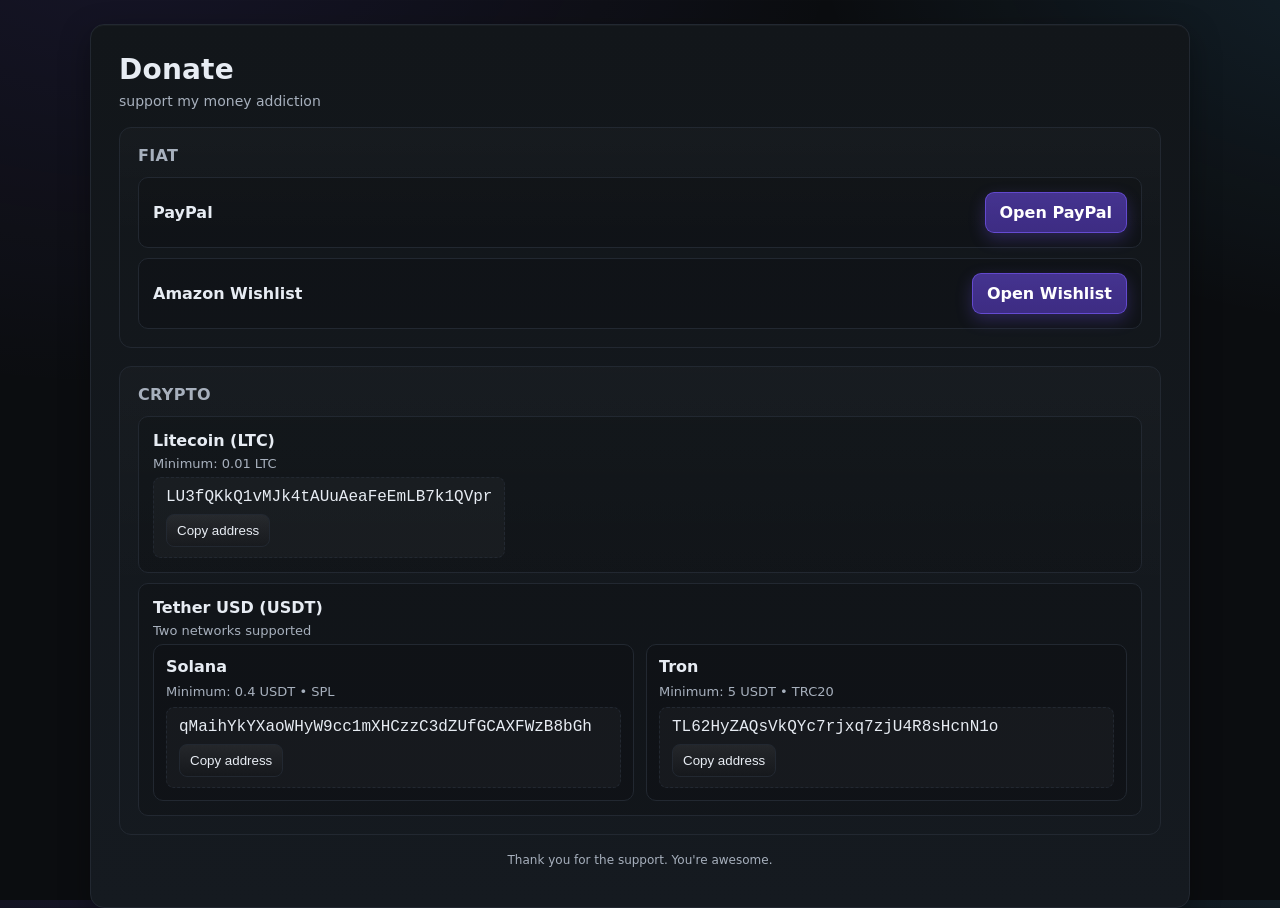
==== system/vps/www/donate.petrovic.foo/index.html @ 73cc89cb "add some ai generated site" ====
<!doctype html>
<html lang="en">

<head>
    <meta charset="utf-8" />
    <meta name="viewport" content="width=device-width, initial-scale=1" />
    <title>give me money</title>

    <!-- Dark mode + theme -->
    <meta name="color-scheme" content="dark light" />
    <meta name="theme-color" content="#0b0d10" media="(prefers-color-scheme: dark)">
    <meta name="theme-color" content="#ffffff" media="(prefers-color-scheme: light)">

    <!-- Social embed (Open Graph / Twitter) -->
    <meta property="og:type" content="website" />
    <meta property="og:url" content="https://donate.petrovic.foo/" />
    <meta property="og:site_name" content="donate.petrovic.foo" />
    <meta property="og:title" content="Donate" />
    <meta property="og:description" content="support my money addiction" />
    <meta name="twitter:card" content="summary" />
    <meta name="twitter:title" content="Donate" />
    <meta name="twitter:description" content="support my money addiction" />
    <link rel="canonical" href="https://donate.petrovic.foo/" />

    <style>
        :root {
            color-scheme: dark;
            --bg: #0b0d10;
            --surface: #12161a;
            --elev: #151a20;
            --text: #e7ecf3;
            --muted: #a7b0bd;
            --line: #222831;
            --accent: #7c5cff;
            --accent-2: #55c2ff;
            --ok: #44d07b;
            --warn: #ffb86b;
            --radius: 14px;
            --shadow: 0 10px 30px rgba(0, 0, 0, .35), 0 1px 0 rgba(255, 255, 255, .03) inset;
        }

        * {
            box-sizing: border-box;
        }

        html,
        body {
            height: 100%;
        }

        body {
            margin: 0;
            font-family: ui-sans-serif, system-ui, -apple-system, Segoe UI, Roboto, Ubuntu, Cantarell, Noto Sans, "Helvetica Neue", Arial, "Apple Color Emoji", "Segoe UI Emoji";
            background: radial-gradient(1200px 800px at 10% -10%, rgba(124, 92, 255, .10), transparent 60%),
                radial-gradient(1000px 700px at 110% -10%, rgba(85, 194, 255, .12), transparent 60%),
                var(--bg);
            color: var(--text);
            display: grid;
            place-items: center;
            padding: 24px;
        }

        .wrap {
            width: 100%;
            max-width: 1100px;
            background: linear-gradient(180deg, var(--surface), var(--elev));
            border: 1px solid var(--line);
            border-radius: var(--radius);
            box-shadow: var(--shadow);
            padding: 28px;
        }

        header {
            display: flex;
            align-items: center;
            justify-content: space-between;
            gap: 16px;
            margin-bottom: 18px;
        }

        .title {
            display: grid;
            gap: 6px;
        }

        h1 {
            font-size: 28px;
            line-height: 1.2;
            margin: 0;
            letter-spacing: 0.2px;
        }

        .subtitle {
            color: var(--muted);
            font-size: 14px;
            margin: 0;
        }

        .sections {
            display: grid;
            gap: 18px;
        }

        section {
            border: 1px solid var(--line);
            border-radius: 12px;
            padding: 18px;
            background: linear-gradient(180deg, rgba(255, 255, 255, .02), rgba(255, 255, 255, 0) 50%);
        }

        section h2 {
            margin: 0 0 12px;
            font-size: 16px;
            letter-spacing: .3px;
            color: var(--muted);
            text-transform: uppercase;
        }

        .list {
            display: grid;
            gap: 10px;
        }

        .item {
            display: flex;
            align-items: center;
            justify-content: space-between;
            gap: 16px;
            padding: 14px;
            border: 1px solid var(--line);
            border-radius: 10px;
            background: rgba(0, 0, 0, .16);
        }

        .left {
            display: grid;
            gap: 6px;
            min-width: 0;
        }

        .label {
            font-weight: 600;
        }

        .meta {
            color: var(--muted);
            font-size: 13px;
        }

        a.btn {
            appearance: none;
            display: inline-flex;
            align-items: center;
            gap: 10px;
            padding: 10px 14px;
            border-radius: 9px;
            border: 1px solid color-mix(in oklab, var(--accent) 60%, white 0%);
            color: white;
            background: linear-gradient(180deg, color-mix(in oklab, var(--accent) 60%, black 20%), color-mix(in oklab, var(--accent) 60%, black 35%));
            text-decoration: none;
            font-weight: 600;
            box-shadow: 0 6px 16px rgba(124, 92, 255, .25);
            transition: transform .06s ease, box-shadow .2s ease, opacity .2s ease;
            white-space: nowrap;
        }

        a.btn:hover {
            transform: translateY(-1px);
            box-shadow: 0 10px 22px rgba(124, 92, 255, .32);
        }

        a.btn:active {
            transform: translateY(0);
        }

        .mono {
            font-family: ui-monospace, SFMono-Regular, Menlo, Monaco, Consolas, "Liberation Mono", "Courier New", monospace;
            word-break: break-all;
        }

        .addr {
            display: grid;
            gap: 8px;
            padding: 10px 12px;
            background: rgba(255, 255, 255, .03);
            border: 1px dashed var(--line);
            border-radius: 8px;
        }

        .addr-row {
            display: flex;
            align-items: center;
            gap: 8px;
        }

        .pill {
            display: inline-flex;
            align-items: center;
            gap: 8px;
            font-size: 12px;
            color: var(--muted);
            border: 1px solid var(--line);
            padding: 4px 8px;
            border-radius: 999px;
            background: rgba(0, 0, 0, .2);
            white-space: nowrap;
        }

        .copy {
            cursor: pointer;
            border: 1px solid var(--line);
            background: linear-gradient(180deg, rgba(255, 255, 255, .06), rgba(0, 0, 0, .06));
            color: var(--text);
            padding: 8px 10px;
            border-radius: 8px;
            transition: background .2s ease, transform .06s ease;
            white-space: nowrap;
        }

        .copy:hover {
            background: rgba(255, 255, 255, .10);
        }

        .copy:active {
            transform: translateY(1px);
        }

        .foot {
            margin-top: 18px;
            color: var(--muted);
            font-size: 12px;
            text-align: center;
        }

        @media (max-width: 640px) {
            .item {
                flex-direction: column;
                align-items: stretch;
            }

            a.btn {
                width: 100%;
                justify-content: center;
            }
        }

        /* USDT grouping */
        .item.usdt {
            flex-direction: column;
            align-items: stretch;
        }

        .subgrid {
            display: grid;
            grid-template-columns: repeat(2, minmax(0, 1fr));
            gap: 12px;
            width: 100%;
        }

        .subitem {
            border: 1px solid var(--line);
            border-radius: 10px;
            padding: 12px;
            background: rgba(0, 0, 0, .12);
            display: grid;
            gap: 8px;
        }

        @media (max-width: 800px) {
            .subgrid {
                grid-template-columns: 1fr;
            }
        }
    </style>
</head>

<body>
    <main class="wrap" role="main">
        <header>
            <div class="title">
                <h1>Donate</h1>
                <p class="subtitle">support my money addiction</p>
            </div>
        </header>

        <div class="sections">
            <section aria-labelledby="fiat">
                <h2 id="fiat">Fiat</h2>
                <div class="list" role="list">
                    <div class="item" role="listitem">
                        <div class="left">
                            <div class="label">PayPal</div>
                        </div>
                        <a class="btn" href="https://paypal.me/Stefanuk12" target="_blank" rel="noopener noreferrer"
                            aria-label="Donate with PayPal">Open PayPal</a>
                    </div>

                    <div class="item" role="listitem">
                        <div class="left">
                            <div class="label">Amazon Wishlist</div>
                        </div>
                        <a class="btn" href="https://www.amazon.co.uk/hz/wishlist/ls/SS4UCUNBU5D8" target="_blank"
                            rel="noopener noreferrer" aria-label="Open Amazon wishlist">Open Wishlist</a>
                    </div>
                </div>
            </section>

            <section aria-labelledby="crypto">
                <h2 id="crypto">Crypto</h2>
                <div class="list" role="list">
                    <!-- LTC -->
                    <div class="item" role="listitem">
                        <div class="left">
                            <div class="label">Litecoin (LTC)</div>
                            <div class="meta">Minimum: 0.01 LTC</div>
                            <div class="addr">
                                <div class="addr-row">
                                    <code class="mono" id="addr-ltc">LU3fQKkQ1vMJk4tAUuAeaFeEmLB7k1QVpr</code>
                                </div>
                                <div>
                                    <button class="copy" data-target="#addr-ltc">Copy address</button>
                                </div>
                            </div>
                        </div>
                    </div>

                    <!-- USDT grouped -->
                    <div class="item usdt" role="listitem">
                        <div class="left">
                            <div class="label">Tether USD (USDT)</div>
                            <div class="meta">Two networks supported</div>
                            <div class="subgrid">
                                <div class="subitem">
                                    <div class="label">Solana</div>
                                    <div class="meta">Minimum: 0.4 USDT • SPL</div>
                                    <div class="addr">
                                        <div class="addr-row">
                                            <code class="mono"
                                                id="addr-usdt-sol">qMaihYkYXaoWHyW9cc1mXHCzzC3dZUfGCAXFWzB8bGh</code>
                                        </div>
                                        <div>
                                            <button class="copy" data-target="#addr-usdt-sol">Copy address</button>
                                        </div>
                                    </div>
                                </div>
                                <div class="subitem">
                                    <div class="label">Tron</div>
                                    <div class="meta">Minimum: 5 USDT • TRC20</div>
                                    <div class="addr">
                                        <div class="addr-row">
                                            <code class="mono"
                                                id="addr-usdt-tron">TL62HyZAQsVkQYc7rjxq7zjU4R8sHcnN1o</code>
                                        </div>
                                        <div>
                                            <button class="copy" data-target="#addr-usdt-tron">Copy address</button>
                                        </div>
                                    </div>
                                </div>
                            </div>
                        </div>
                    </div>
                </div>
            </section>
        </div>

        <p class="foot">Thank you for the support. You're awesome.</p>
    </main>

    <script>
        function copyText(selector) {
            const el = document.querySelector(selector);
            if (!el) return false;
            const text = el.textContent.trim();

            if (navigator.clipboard && navigator.clipboard.writeText) {
                return navigator.clipboard.writeText(text);
            }

            const area = document.createElement('textarea');
            area.value = text;
            area.setAttribute('readonly', '');
            area.style.position = 'absolute';
            area.style.left = '-9999px';
            document.body.appendChild(area);
            area.select();
            try { document.execCommand('copy'); } catch { }
            document.body.removeChild(area);
            return Promise.resolve();
        }

        document.addEventListener('click', async (e) => {
            const btn = e.target.closest('.copy');
            if (!btn) return;
            const target = btn.getAttribute('data-target');
            const original = btn.textContent;
            try {
                await copyText(target);
                btn.textContent = 'Copied!';
                btn.style.borderColor = 'color-mix(in oklab, var(--ok) 70%, white 0%)';
                setTimeout(() => { btn.textContent = original; btn.style.borderColor = 'var(--line)'; }, 1500);
            } catch (err) {
                btn.textContent = 'Copy failed';
                btn.style.borderColor = 'color-mix(in oklab, var(--warn) 70%, white 0%)';
                setTimeout(() => { btn.textContent = original; btn.style.borderColor = 'var(--line)'; }, 1500);
            }
        });
    </script>
</body>

</html>
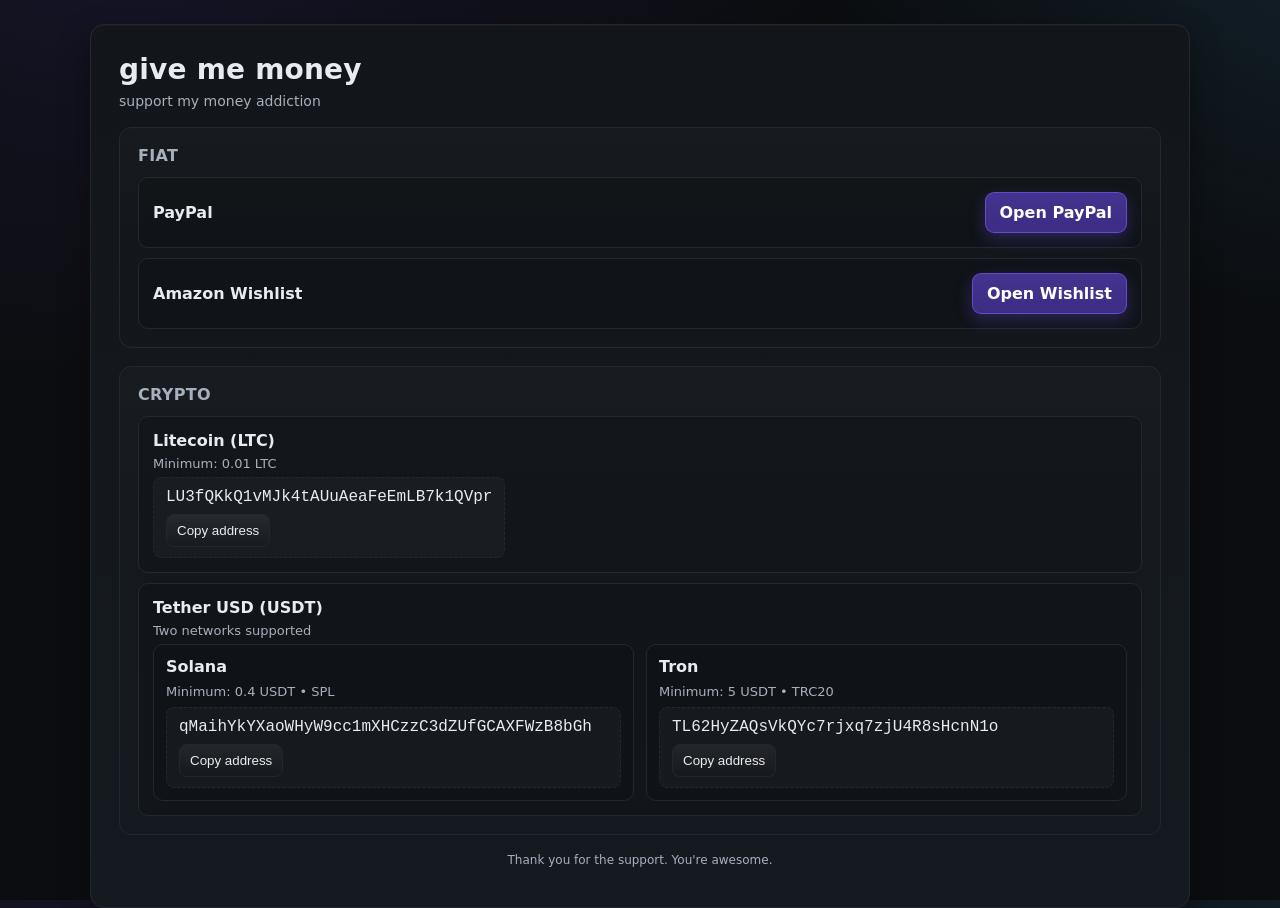
==== commit 3dea7f80: "change header title" ====
--- a/system/vps/www/donate.petrovic.foo/index.html
+++ b/system/vps/www/donate.petrovic.foo/index.html
@@ -15,10 +15,10 @@
     <meta property="og:type" content="website" />
     <meta property="og:url" content="https://donate.petrovic.foo/" />
     <meta property="og:site_name" content="donate.petrovic.foo" />
-    <meta property="og:title" content="Donate" />
+    <meta property="og:title" content="give me money" />
     <meta property="og:description" content="support my money addiction" />
     <meta name="twitter:card" content="summary" />
-    <meta name="twitter:title" content="Donate" />
+    <meta name="twitter:title" content="give me money" />
     <meta name="twitter:description" content="support my money addiction" />
     <link rel="canonical" href="https://donate.petrovic.foo/" />
 
@@ -278,7 +278,7 @@
     <main class="wrap" role="main">
         <header>
             <div class="title">
-                <h1>Donate</h1>
+                <h1>give me money</h1>
                 <p class="subtitle">support my money addiction</p>
             </div>
         </header>
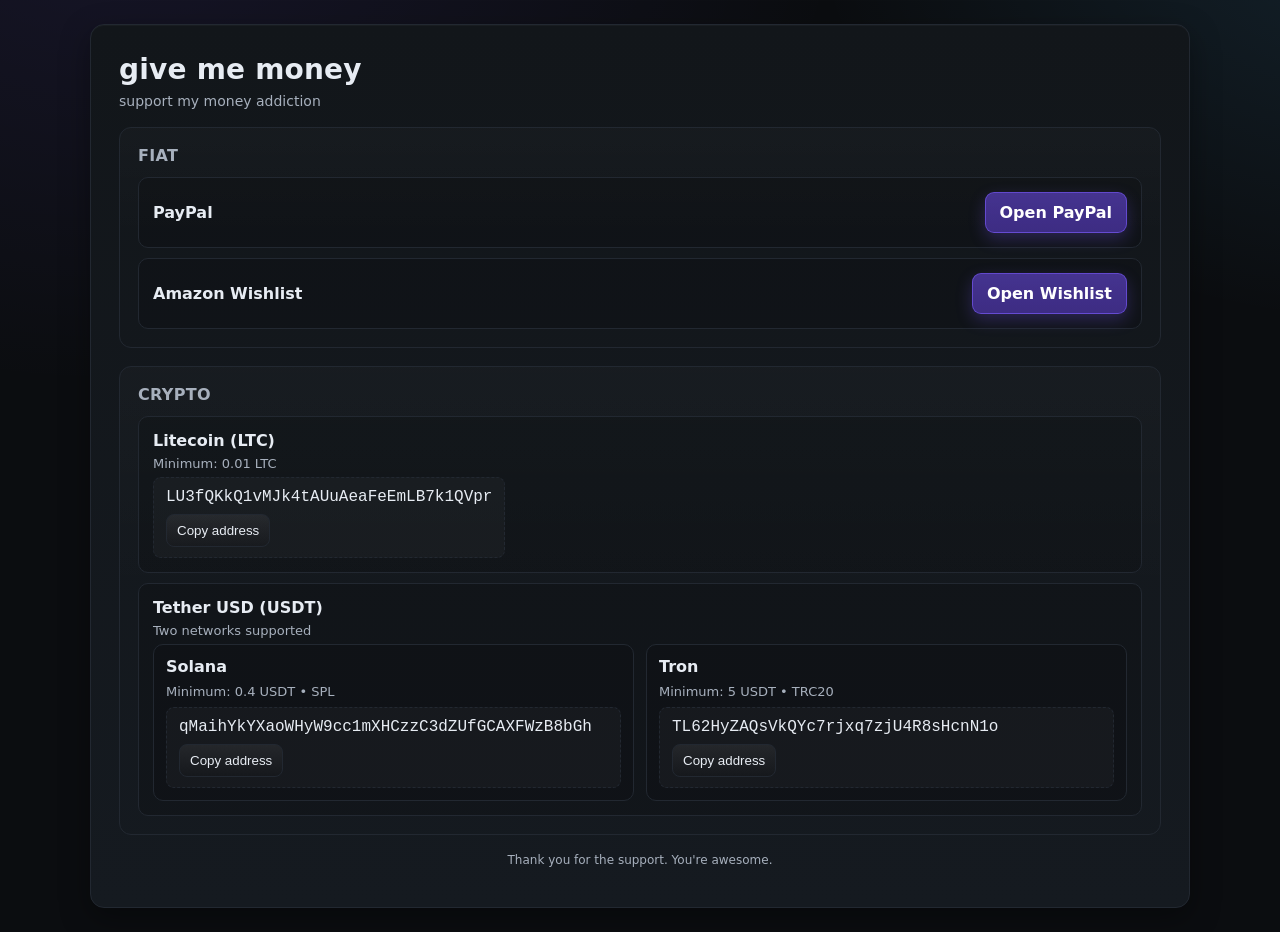
==== commit b03071be: "fix mobile issues" ====
--- a/system/vps/www/donate.petrovic.foo/index.html
+++ b/system/vps/www/donate.petrovic.foo/index.html
@@ -1,9 +1,10 @@
+<!-- entirely vibe coded -->
 <!doctype html>
 <html lang="en">
 
 <head>
     <meta charset="utf-8" />
-    <meta name="viewport" content="width=device-width, initial-scale=1" />
+    <meta name="viewport" content="width=device-width, initial-scale=1, viewport-fit=cover" />
     <title>give me money</title>
 
     <!-- Dark mode + theme -->
@@ -43,9 +44,8 @@
             box-sizing: border-box;
         }
 
-        html,
-        body {
-            height: 100%;
+        html {
+            min-height: 100%;
         }
 
         body {
@@ -56,8 +56,10 @@
                 var(--bg);
             color: var(--text);
             display: grid;
-            place-items: center;
+            align-items: start;
+            justify-items: center;
             padding: 24px;
+            min-height: 100vh;
         }
 
         .wrap {
@@ -270,6 +272,10 @@
             .subgrid {
                 grid-template-columns: 1fr;
             }
+        }
+
+        @supports (min-height: 100dvh) {
+            body { min-height: 100dvh; }
         }
     </style>
 </head>
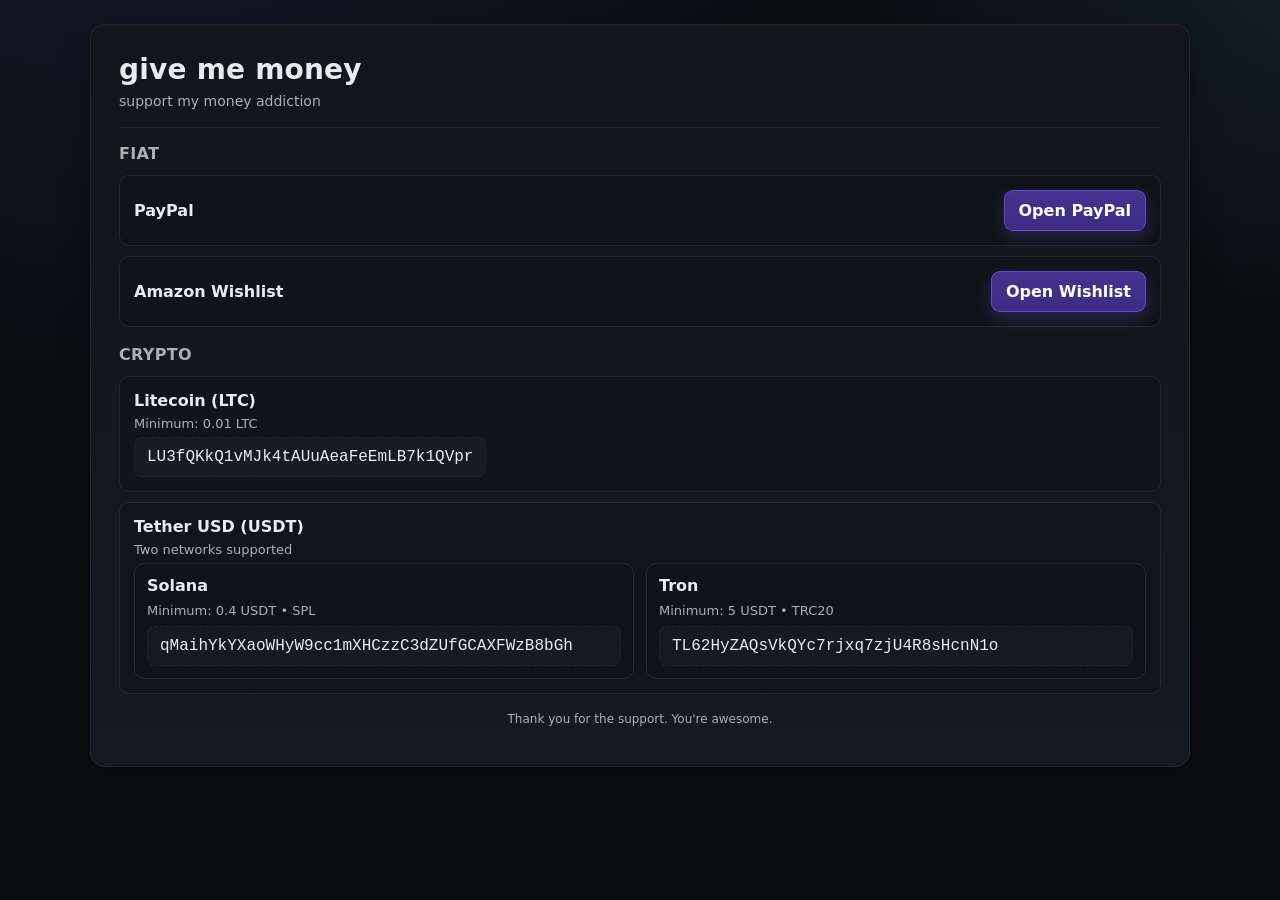
==== commit f3324195: "improve" ====
--- a/system/vps/www/donate.petrovic.foo/index.html
+++ b/system/vps/www/donate.petrovic.foo/index.html
@@ -101,13 +101,16 @@
         .sections {
             display: grid;
             gap: 18px;
+            border-top: 1px solid var(--line);
+            padding-top: 16px;
         }
 
         section {
-            border: 1px solid var(--line);
-            border-radius: 12px;
-            padding: 18px;
-            background: linear-gradient(180deg, rgba(255, 255, 255, .02), rgba(255, 255, 255, 0) 50%);
+            /* headers only – no container box */
+            border: none;
+            border-radius: 0;
+            padding: 0;
+            background: none;
         }
 
         section h2 {
@@ -187,12 +190,78 @@
             background: rgba(255, 255, 255, .03);
             border: 1px dashed var(--line);
             border-radius: 8px;
+            position: relative; /* for the copied badge */
         }
 
         .addr-row {
             display: flex;
             align-items: center;
             gap: 8px;
+        }
+
+        /* Make address text interactive */
+        .addr [data-copy] {
+            cursor: pointer;
+        }
+
+        .addr [data-copy]:hover {
+            text-decoration: none;
+            outline: none;
+        }
+
+        .addr [data-copy]:focus {
+            outline: none;
+        }
+
+        /* Highlight the dashed box itself on hover/focus of the address */
+        .addr:has([data-copy]:hover),
+        .addr:has([data-copy]:focus-visible) {
+            border-color: color-mix(in oklab, var(--ok) 70%, white 0%);
+        }
+
+        .addr.copied {
+            border-color: color-mix(in oklab, var(--ok) 70%, white 0%);
+            animation: addrPulse 650ms ease-out 0s 1;
+        }
+
+        .addr.copied::after {
+            content: 'Copied!';
+            position: absolute;
+            top: 50%;
+            right: 8px;
+            transform: translateY(-50%);
+            font-size: 12px;
+            color: var(--text);
+            background: linear-gradient(180deg, rgba(68, 208, 123, .20), rgba(68, 208, 123, .06));
+            border: 1px solid color-mix(in oklab, var(--ok) 70%, white 0%);
+            padding: 2px 8px;
+            border-radius: 999px;
+            box-shadow: 0 2px 8px color-mix(in oklab, var(--ok) 40%, transparent);
+            animation: badgePop 1200ms ease-out both;
+            pointer-events: none;
+        }
+
+        /* Reserve space on the right so the badge doesn't overlap address text */
+        .addr.copied .addr-row {
+            padding-right: 64px; /* slightly closer to the badge */
+        }
+
+        @keyframes addrPulse {
+            0% { box-shadow: 0 0 0 0 color-mix(in oklab, var(--ok) 45%, transparent); }
+            70% { box-shadow: 0 0 0 8px color-mix(in oklab, var(--ok) 0%, transparent); }
+            100% { box-shadow: 0 0 0 0 color-mix(in oklab, var(--ok) 0%, transparent); }
+        }
+
+        @keyframes badgePop {
+            0% { opacity: 0; transform: translateY(-50%) scale(.9); }
+            15% { opacity: 1; transform: translateY(-50%) scale(1); }
+            85% { opacity: 1; transform: translateY(-50%) scale(1); }
+            100% { opacity: 0; transform: translateY(-50%) scale(1); }
+        }
+
+        @media (prefers-reduced-motion: reduce) {
+            .addr.copied { animation: none; }
+            .addr.copied::after { animation: none; }
         }
 
         .pill {
@@ -321,10 +390,7 @@
                             <div class="meta">Minimum: 0.01 LTC</div>
                             <div class="addr">
                                 <div class="addr-row">
-                                    <code class="mono" id="addr-ltc">LU3fQKkQ1vMJk4tAUuAeaFeEmLB7k1QVpr</code>
-                                </div>
-                                <div>
-                                    <button class="copy" data-target="#addr-ltc">Copy address</button>
+                                    <code class="mono" id="addr-ltc" data-copy role="button" tabindex="0" title="Click to copy">LU3fQKkQ1vMJk4tAUuAeaFeEmLB7k1QVpr</code>
                                 </div>
                             </div>
                         </div>
@@ -341,11 +407,7 @@
                                     <div class="meta">Minimum: 0.4 USDT • SPL</div>
                                     <div class="addr">
                                         <div class="addr-row">
-                                            <code class="mono"
-                                                id="addr-usdt-sol">qMaihYkYXaoWHyW9cc1mXHCzzC3dZUfGCAXFWzB8bGh</code>
-                                        </div>
-                                        <div>
-                                            <button class="copy" data-target="#addr-usdt-sol">Copy address</button>
+                                            <code class="mono" id="addr-usdt-sol" data-copy role="button" tabindex="0" title="Click to copy">qMaihYkYXaoWHyW9cc1mXHCzzC3dZUfGCAXFWzB8bGh</code>
                                         </div>
                                     </div>
                                 </div>
@@ -354,11 +416,7 @@
                                     <div class="meta">Minimum: 5 USDT • TRC20</div>
                                     <div class="addr">
                                         <div class="addr-row">
-                                            <code class="mono"
-                                                id="addr-usdt-tron">TL62HyZAQsVkQYc7rjxq7zjU4R8sHcnN1o</code>
-                                        </div>
-                                        <div>
-                                            <button class="copy" data-target="#addr-usdt-tron">Copy address</button>
+                                            <code class="mono" id="addr-usdt-tron" data-copy role="button" tabindex="0" title="Click to copy">TL62HyZAQsVkQYc7rjxq7zjU4R8sHcnN1o</code>
                                         </div>
                                     </div>
                                 </div>
@@ -373,17 +431,14 @@
     </main>
 
     <script>
-        function copyText(selector) {
-            const el = document.querySelector(selector);
-            if (!el) return false;
-            const text = el.textContent.trim();
-
+        function copyString(text) {
+            const value = (text || '').trim();
+            if (!value) return Promise.resolve();
             if (navigator.clipboard && navigator.clipboard.writeText) {
-                return navigator.clipboard.writeText(text);
-            }
-
+                return navigator.clipboard.writeText(value);
+            }
             const area = document.createElement('textarea');
-            area.value = text;
+            area.value = value;
             area.setAttribute('readonly', '');
             area.style.position = 'absolute';
             area.style.left = '-9999px';
@@ -394,20 +449,42 @@
             return Promise.resolve();
         }
 
+        function markCopied(el, ok = true) {
+            const box = el.closest('.addr');
+            if (!box) return;
+            const prev = box.style.borderColor;
+            box.classList.toggle('copied', ok);
+            if (!ok) box.style.borderColor = 'color-mix(in oklab, var(--warn) 70%, white 0%)';
+            setTimeout(() => {
+                box.classList.remove('copied');
+                box.style.borderColor = '';
+            }, 1500);
+        }
+
+        // Click to copy on address code elements
         document.addEventListener('click', async (e) => {
-            const btn = e.target.closest('.copy');
-            if (!btn) return;
-            const target = btn.getAttribute('data-target');
-            const original = btn.textContent;
+            const code = e.target.closest('.addr [data-copy]');
+            if (!code) return;
             try {
-                await copyText(target);
-                btn.textContent = 'Copied!';
-                btn.style.borderColor = 'color-mix(in oklab, var(--ok) 70%, white 0%)';
-                setTimeout(() => { btn.textContent = original; btn.style.borderColor = 'var(--line)'; }, 1500);
+                await copyString(code.textContent);
+                markCopied(code, true);
             } catch (err) {
-                btn.textContent = 'Copy failed';
-                btn.style.borderColor = 'color-mix(in oklab, var(--warn) 70%, white 0%)';
-                setTimeout(() => { btn.textContent = original; btn.style.borderColor = 'var(--line)'; }, 1500);
+                markCopied(code, false);
+            }
+        });
+
+        // Keyboard support (Enter/Space)
+        document.addEventListener('keydown', async (e) => {
+            const target = e.target.closest('.addr [data-copy]');
+            if (!target) return;
+            if (e.key === 'Enter' || e.key === ' ') {
+                e.preventDefault();
+                try {
+                    await copyString(target.textContent);
+                    markCopied(target, true);
+                } catch (err) {
+                    markCopied(target, false);
+                }
             }
         });
     </script>
